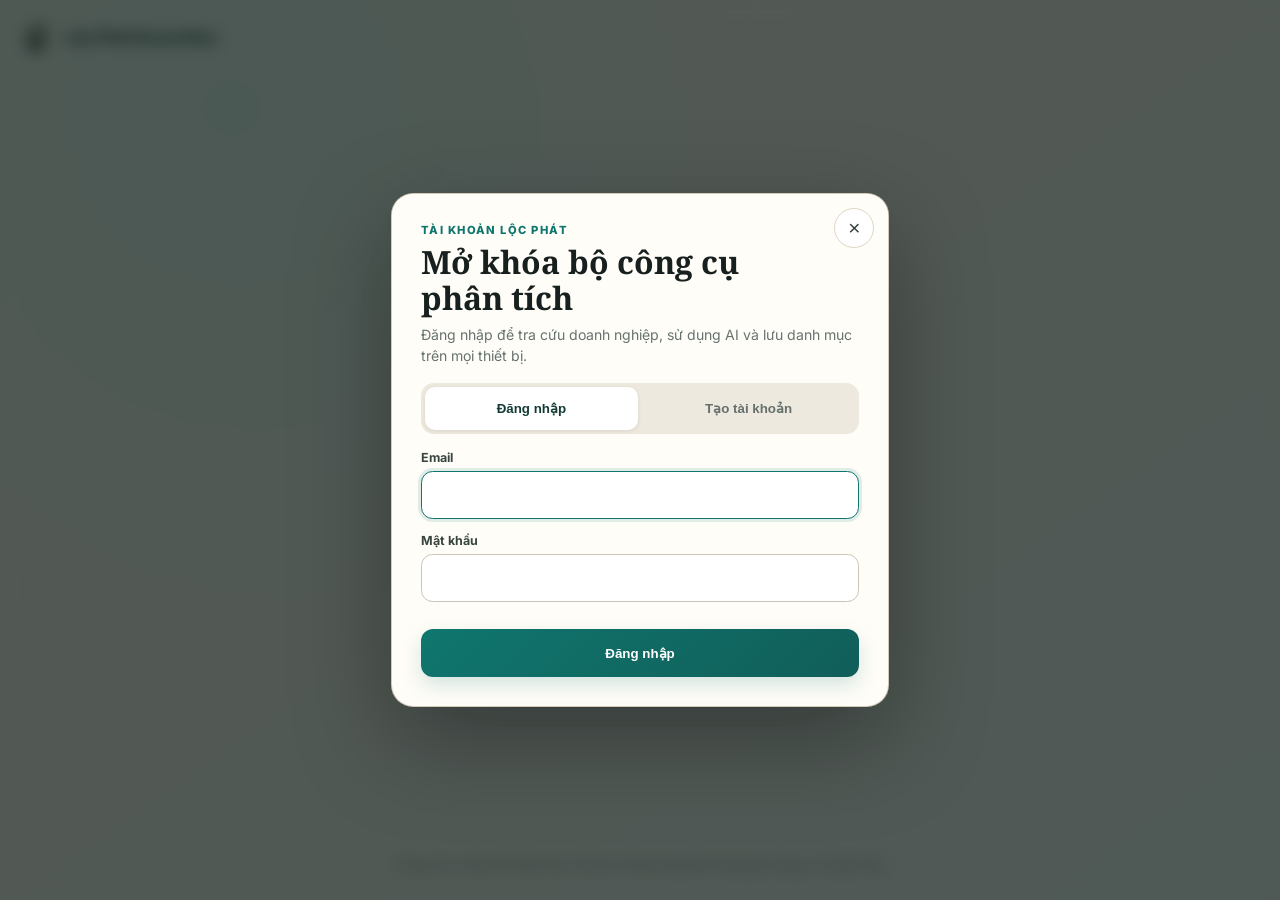
==== static/auth.html @ 3075abbc "feat: triển khai Supabase auth và phân quyền freemium" ====
<!doctype html><html lang="vi"><head><meta charset="utf-8"><meta name="viewport" content="width=device-width,initial-scale=1,viewport-fit=cover"><meta name="theme-color" content="#f4f0e6"><title>Đăng nhập - Lộc Phát Securities</title><link rel="icon" href="/static/favicon.ico"><link rel="preconnect" href="https://fonts.googleapis.com"><link rel="preconnect" href="https://fonts.gstatic.com" crossorigin><link href="https://fonts.googleapis.com/css2?family=Inter:wght@400;500;600;700;800&family=Noto+Serif:wght@600;700;800&display=swap&subset=vietnamese" rel="stylesheet"><link rel="stylesheet" href="/static/auth.css?v=20260813_v1"><style>html,body{min-height:100%;margin:0}body{font-family:Inter,sans-serif;background:radial-gradient(circle at 18% 12%,#d9eee7,transparent 32rem),linear-gradient(145deg,#f5f0e6,#e6eee9);display:grid;place-items:center}.auth-page-brand{position:fixed;inset:1.2rem auto auto 1.2rem;display:flex;align-items:center;gap:.7rem;color:#173a34;text-decoration:none;font-weight:800}.auth-page-brand img{width:2.2rem;height:2.2rem;object-fit:contain}.auth-page-note{position:fixed;inset:auto 1rem max(1rem,env(safe-area-inset-bottom));text-align:center;color:#68736f;font-size:.75rem}</style></head><body data-auth-page="true"><a class="auth-page-brand" href="/"><img src="/static/brand-logo.png" alt=""><span>Lộc Phát Securities</span></a><p class="auth-page-note">Trang chủ và Bản đồ nhiệt luôn miễn phí. Đăng nhập để sử dụng bộ công cụ chuyên sâu.</p><script src="/static/auth.js?v=20260813_v1"></script></body></html>
---- static/auth.css ----
:root{--lp-auth-accent:#0f766e;--lp-auth-ink:#17201e;--lp-auth-muted:#66736f;--lp-auth-paper:#fffdf8}
body.lp-auth-scroll-locked{overflow:hidden!important;touch-action:none}
.lp-auth-overlay{position:fixed;inset:0;z-index:2147483000;display:grid;place-items:center;padding:max(1rem,env(safe-area-inset-top)) max(1rem,env(safe-area-inset-right)) max(1rem,env(safe-area-inset-bottom)) max(1rem,env(safe-area-inset-left));background:rgba(8,18,16,.68);backdrop-filter:blur(8px);opacity:0;visibility:hidden;transition:opacity .2s ease,visibility .2s ease}
.lp-auth-overlay.is-open{opacity:1;visibility:visible}.lp-auth-dialog{position:relative;width:min(100%,clamp(20rem,46vi,31rem));max-height:min(90dvh,48rem);overflow:auto;overscroll-behavior:contain;border:1px solid rgba(196,184,157,.72);border-radius:clamp(1rem,2vw,1.4rem);background:var(--lp-auth-paper);color:var(--lp-auth-ink);box-shadow:0 2rem 6rem rgba(0,0,0,.34);transform:translateY(1rem) scale(.98);transition:transform .2s ease}.lp-auth-overlay.is-open .lp-auth-dialog{transform:none}
.lp-auth-head{position:sticky;top:0;z-index:2;padding:clamp(1.2rem,4vw,1.8rem) clamp(1.2rem,4vw,1.8rem) 1rem;background:linear-gradient(180deg,#fffdf8 88%,rgba(255,253,248,0))}.lp-auth-kicker{margin:0 2.6rem .45rem 0;color:var(--lp-auth-accent);font-size:.7rem;font-weight:800;letter-spacing:.13em;text-transform:uppercase}.lp-auth-title{margin:0 2.6rem .5rem 0;font-family:"Noto Serif",Georgia,serif;font-size:clamp(1.45rem,4.2vw,2rem);line-height:1.12}.lp-auth-copy{margin:0;color:var(--lp-auth-muted);font-size:.88rem;line-height:1.55}.lp-auth-close{position:absolute;inset-block-start:max(.85rem,env(safe-area-inset-top));inset-inline-end:.85rem;display:grid;place-items:center;width:2.5rem;height:2.5rem;border:1px solid #ddd5c5;border-radius:50%;background:#fff;color:#34403d;cursor:pointer;font-size:1.3rem}
.lp-auth-tabs{display:grid;grid-template-columns:1fr 1fr;gap:.25rem;margin:0 clamp(1.2rem,4vw,1.8rem) 1rem;padding:.25rem;border-radius:.8rem;background:#eee9df}.lp-auth-tab{min-height:2.65rem;border:0;border-radius:.62rem;background:transparent;color:#65706d;font-weight:750;cursor:pointer}.lp-auth-tab[aria-selected=true]{background:#fff;color:#153b35;box-shadow:0 1px 4px rgba(0,0,0,.09)}.lp-auth-body{padding:0 clamp(1.2rem,4vw,1.8rem) clamp(1.2rem,4vw,1.8rem)}.lp-auth-form{display:grid;gap:.85rem}.lp-auth-form[hidden]{display:none}.lp-auth-field{display:grid;gap:.4rem;color:#384541;font-size:.78rem;font-weight:700}.lp-auth-field input{width:100%;min-height:3rem;box-sizing:border-box;border:1px solid #cbc5b8;border-radius:.72rem;background:#fff;color:#14201e;padding:.7rem .85rem;font:inherit;font-size:.95rem;outline:none}.lp-auth-field input:focus{border-color:var(--lp-auth-accent);box-shadow:0 0 0 3px rgba(15,118,110,.12)}.lp-auth-help{margin:-.35rem 0 0;color:#77817e;font-size:.72rem;line-height:1.45}.lp-auth-submit{min-height:3rem;border:0;border-radius:.75rem;background:linear-gradient(135deg,#0f766e,#115e59);color:#fff;font-weight:800;cursor:pointer;box-shadow:0 .5rem 1.2rem rgba(15,118,110,.18)}.lp-auth-submit:disabled{opacity:.55;cursor:wait}.lp-auth-error{display:none;padding:.7rem .8rem;border:1px solid #fecaca;border-radius:.65rem;background:#fff1f2;color:#9f1239;font-size:.8rem;line-height:1.4}.lp-auth-error.is-visible{display:block}.lp-auth-captcha{display:flex;min-height:4.1rem;align-items:center;justify-content:center;overflow:hidden}.lp-auth-captcha.is-passive{min-height:0}.lp-auth-user-button,.lp-auth-login-button{min-height:2.5rem;padding:.55rem .85rem;border:1px solid #cfc7b8;border-radius:.7rem;background:#fffdf8;color:#26332f;font-weight:750;cursor:pointer}.lp-auth-lock{margin-inline-start:.35rem;font-size:.68rem;opacity:.72}html[data-lp-authenticated=true] .lp-auth-lock{display:none}.lp-auth-config-note{padding:.75rem;border:1px solid #fde68a;border-radius:.65rem;background:#fffbeb;color:#92400e;font-size:.76rem;line-height:1.45}
@media(max-width:40rem){.lp-auth-overlay{align-items:end;padding:0}.lp-auth-dialog{width:100%;max-height:100dvh;border-radius:1.2rem 1.2rem 0 0;padding-bottom:env(safe-area-inset-bottom)}.lp-auth-head{padding-top:max(1.2rem,env(safe-area-inset-top))}}
@media(prefers-reduced-motion:reduce){.lp-auth-overlay,.lp-auth-dialog{transition:none}}
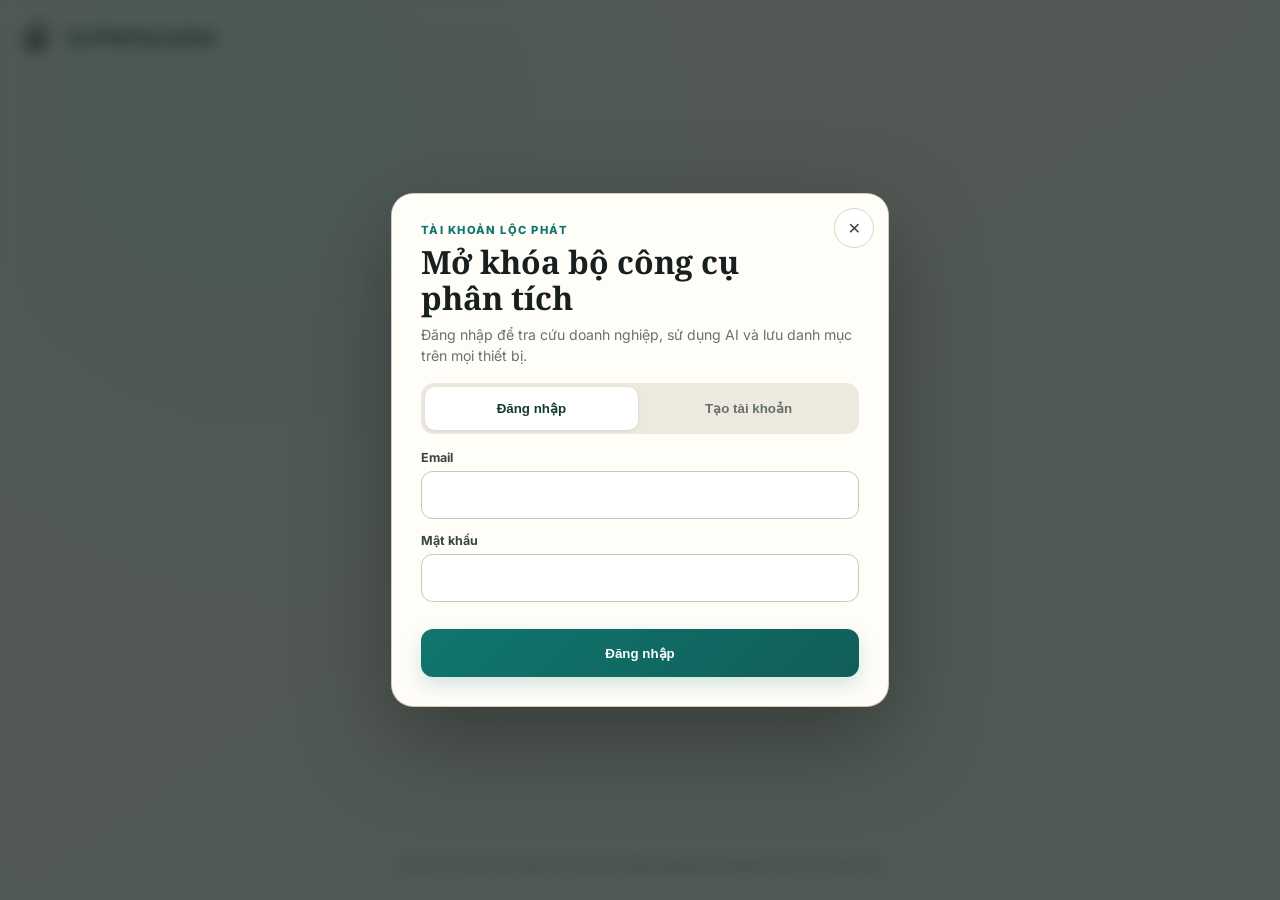
==== commit 071cdb8f: "feat(macro): add macro economic calendar, market ribbon, and auth/ui updates" ====
--- a/static/auth.html
+++ b/static/auth.html
@@ -1 +1 @@
-<!doctype html><html lang="vi"><head><meta charset="utf-8"><meta name="viewport" content="width=device-width,initial-scale=1,viewport-fit=cover"><meta name="theme-color" content="#f4f0e6"><title>Đăng nhập - Lộc Phát Securities</title><link rel="icon" href="/static/favicon.ico"><link rel="preconnect" href="https://fonts.googleapis.com"><link rel="preconnect" href="https://fonts.gstatic.com" crossorigin><link href="https://fonts.googleapis.com/css2?family=Inter:wght@400;500;600;700;800&family=Noto+Serif:wght@600;700;800&display=swap&subset=vietnamese" rel="stylesheet"><link rel="stylesheet" href="/static/auth.css?v=20260813_v1"><style>html,body{min-height:100%;margin:0}body{font-family:Inter,sans-serif;background:radial-gradient(circle at 18% 12%,#d9eee7,transparent 32rem),linear-gradient(145deg,#f5f0e6,#e6eee9);display:grid;place-items:center}.auth-page-brand{position:fixed;inset:1.2rem auto auto 1.2rem;display:flex;align-items:center;gap:.7rem;color:#173a34;text-decoration:none;font-weight:800}.auth-page-brand img{width:2.2rem;height:2.2rem;object-fit:contain}.auth-page-note{position:fixed;inset:auto 1rem max(1rem,env(safe-area-inset-bottom));text-align:center;color:#68736f;font-size:.75rem}</style></head><body data-auth-page="true"><a class="auth-page-brand" href="/"><img src="/static/brand-logo.png" alt=""><span>Lộc Phát Securities</span></a><p class="auth-page-note">Trang chủ và Bản đồ nhiệt luôn miễn phí. Đăng nhập để sử dụng bộ công cụ chuyên sâu.</p><script src="/static/auth.js?v=20260813_v1"></script></body></html>
+<!doctype html><html lang="vi"><head><meta charset="utf-8"><meta name="viewport" content="width=device-width,initial-scale=1,viewport-fit=cover"><meta name="theme-color" content="#f4f0e6"><title>Đăng nhập - Lộc Phát Securities</title><link rel="icon" href="/static/favicon.ico"><link rel="preconnect" href="https://fonts.googleapis.com"><link rel="preconnect" href="https://fonts.gstatic.com" crossorigin><link href="https://fonts.googleapis.com/css2?family=Inter:wght@400;500;600;700;800&family=Noto+Serif:wght@600;700;800&display=swap&subset=vietnamese" rel="stylesheet"><link rel="stylesheet" href="/static/auth.css?v=20260813_v1"><style>html,body{min-height:100%;margin:0}body{font-family:Inter,sans-serif;background:radial-gradient(circle at 18% 12%,#d9eee7,transparent 32rem),linear-gradient(145deg,#f5f0e6,#e6eee9);display:grid;place-items:center}.auth-page-brand{position:fixed;inset:1.2rem auto auto 1.2rem;display:flex;align-items:center;gap:.7rem;color:#173a34;text-decoration:none;font-weight:800}.auth-page-brand img{width:2.2rem;height:2.2rem;object-fit:contain}.auth-page-note{position:fixed;inset:auto 1rem max(1rem,env(safe-area-inset-bottom));text-align:center;color:#68736f;font-size:.75rem}</style></head><body data-auth-page="true"><a class="auth-page-brand" href="/"><img src="/static/brand-logo.png" alt=""><span>Lộc Phát Securities</span></a><p class="auth-page-note">Trang chủ và Bản đồ nhiệt luôn miễn phí. Đăng nhập để sử dụng bộ công cụ chuyên sâu.</p><script src="/static/auth.js?v=20260814_captcha_v2"></script></body></html>
--- a/static/auth.css
+++ b/static/auth.css
@@ -3,6 +3,55 @@
 .lp-auth-overlay{position:fixed;inset:0;z-index:2147483000;display:grid;place-items:center;padding:max(1rem,env(safe-area-inset-top)) max(1rem,env(safe-area-inset-right)) max(1rem,env(safe-area-inset-bottom)) max(1rem,env(safe-area-inset-left));background:rgba(8,18,16,.68);backdrop-filter:blur(8px);opacity:0;visibility:hidden;transition:opacity .2s ease,visibility .2s ease}
 .lp-auth-overlay.is-open{opacity:1;visibility:visible}.lp-auth-dialog{position:relative;width:min(100%,clamp(20rem,46vi,31rem));max-height:min(90dvh,48rem);overflow:auto;overscroll-behavior:contain;border:1px solid rgba(196,184,157,.72);border-radius:clamp(1rem,2vw,1.4rem);background:var(--lp-auth-paper);color:var(--lp-auth-ink);box-shadow:0 2rem 6rem rgba(0,0,0,.34);transform:translateY(1rem) scale(.98);transition:transform .2s ease}.lp-auth-overlay.is-open .lp-auth-dialog{transform:none}
 .lp-auth-head{position:sticky;top:0;z-index:2;padding:clamp(1.2rem,4vw,1.8rem) clamp(1.2rem,4vw,1.8rem) 1rem;background:linear-gradient(180deg,#fffdf8 88%,rgba(255,253,248,0))}.lp-auth-kicker{margin:0 2.6rem .45rem 0;color:var(--lp-auth-accent);font-size:.7rem;font-weight:800;letter-spacing:.13em;text-transform:uppercase}.lp-auth-title{margin:0 2.6rem .5rem 0;font-family:"Noto Serif",Georgia,serif;font-size:clamp(1.45rem,4.2vw,2rem);line-height:1.12}.lp-auth-copy{margin:0;color:var(--lp-auth-muted);font-size:.88rem;line-height:1.55}.lp-auth-close{position:absolute;inset-block-start:max(.85rem,env(safe-area-inset-top));inset-inline-end:.85rem;display:grid;place-items:center;width:2.5rem;height:2.5rem;border:1px solid #ddd5c5;border-radius:50%;background:#fff;color:#34403d;cursor:pointer;font-size:1.3rem}
-.lp-auth-tabs{display:grid;grid-template-columns:1fr 1fr;gap:.25rem;margin:0 clamp(1.2rem,4vw,1.8rem) 1rem;padding:.25rem;border-radius:.8rem;background:#eee9df}.lp-auth-tab{min-height:2.65rem;border:0;border-radius:.62rem;background:transparent;color:#65706d;font-weight:750;cursor:pointer}.lp-auth-tab[aria-selected=true]{background:#fff;color:#153b35;box-shadow:0 1px 4px rgba(0,0,0,.09)}.lp-auth-body{padding:0 clamp(1.2rem,4vw,1.8rem) clamp(1.2rem,4vw,1.8rem)}.lp-auth-form{display:grid;gap:.85rem}.lp-auth-form[hidden]{display:none}.lp-auth-field{display:grid;gap:.4rem;color:#384541;font-size:.78rem;font-weight:700}.lp-auth-field input{width:100%;min-height:3rem;box-sizing:border-box;border:1px solid #cbc5b8;border-radius:.72rem;background:#fff;color:#14201e;padding:.7rem .85rem;font:inherit;font-size:.95rem;outline:none}.lp-auth-field input:focus{border-color:var(--lp-auth-accent);box-shadow:0 0 0 3px rgba(15,118,110,.12)}.lp-auth-help{margin:-.35rem 0 0;color:#77817e;font-size:.72rem;line-height:1.45}.lp-auth-submit{min-height:3rem;border:0;border-radius:.75rem;background:linear-gradient(135deg,#0f766e,#115e59);color:#fff;font-weight:800;cursor:pointer;box-shadow:0 .5rem 1.2rem rgba(15,118,110,.18)}.lp-auth-submit:disabled{opacity:.55;cursor:wait}.lp-auth-error{display:none;padding:.7rem .8rem;border:1px solid #fecaca;border-radius:.65rem;background:#fff1f2;color:#9f1239;font-size:.8rem;line-height:1.4}.lp-auth-error.is-visible{display:block}.lp-auth-captcha{display:flex;min-height:4.1rem;align-items:center;justify-content:center;overflow:hidden}.lp-auth-captcha.is-passive{min-height:0}.lp-auth-user-button,.lp-auth-login-button{min-height:2.5rem;padding:.55rem .85rem;border:1px solid #cfc7b8;border-radius:.7rem;background:#fffdf8;color:#26332f;font-weight:750;cursor:pointer}.lp-auth-lock{margin-inline-start:.35rem;font-size:.68rem;opacity:.72}html[data-lp-authenticated=true] .lp-auth-lock{display:none}.lp-auth-config-note{padding:.75rem;border:1px solid #fde68a;border-radius:.65rem;background:#fffbeb;color:#92400e;font-size:.76rem;line-height:1.45}
+.lp-auth-tabs{display:grid;grid-template-columns:1fr 1fr;gap:.25rem;margin:0 clamp(1.2rem,4vw,1.8rem) 1rem;padding:.25rem;border-radius:.8rem;background:#eee9df}.lp-auth-tab{min-height:2.65rem;border:0;border-radius:.62rem;background:transparent;color:#65706d;font-weight:750;cursor:pointer}.lp-auth-tab[aria-selected=true]{background:#fff;color:#153b35;box-shadow:0 1px 4px rgba(0,0,0,.09)}.lp-auth-body{padding:0 clamp(1.2rem,4vw,1.8rem) clamp(1.2rem,4vw,1.8rem)}.lp-auth-form{display:grid;gap:.85rem}.lp-auth-form[hidden]{display:none}.lp-auth-field{display:grid;gap:.4rem;color:#384541;font-size:.78rem;font-weight:700}.lp-auth-field input{width:100%;min-height:3rem;box-sizing:border-box;border:1px solid #cbc5b8;border-radius:.72rem;background:#fff;color:#14201e;padding:.7rem .85rem;font:inherit;font-size:.95rem;outline:none}.lp-auth-field input:focus{border-color:var(--lp-auth-accent);box-shadow:0 0 0 3px rgba(15,118,110,.12)}.lp-auth-help{margin:-.35rem 0 0;color:#77817e;font-size:.72rem;line-height:1.45}.lp-auth-submit{min-height:3rem;border:0;border-radius:.75rem;background:linear-gradient(135deg,#0f766e,#115e59);color:#fff;font-weight:800;cursor:pointer;box-shadow:0 .5rem 1.2rem rgba(15,118,110,.18)}.lp-auth-submit:disabled{opacity:.55;cursor:wait}.lp-auth-error{display:none;padding:.7rem .8rem;border:1px solid #fecaca;border-radius:.65rem;background:#fff1f2;color:#9f1239;font-size:.8rem;line-height:1.4}.lp-auth-error.is-visible{display:block}.lp-auth-captcha{display:flex;min-height:4.1rem;align-items:center;justify-content:center;overflow:hidden}.lp-auth-captcha.is-passive{min-height:0}
+[data-lp-auth-action]{display:inline-flex;align-items:center;flex-shrink:0}
+.lp-auth-user-button,.lp-auth-login-button{display:inline-flex;align-items:center;justify-content:center;gap:7px;min-height:2.35rem;padding:.45rem 1.05rem;white-space:nowrap;flex-shrink:0;border-radius:9999px;font-family:Inter,-apple-system,BlinkMacSystemFont,sans-serif;font-size:.825rem;font-weight:700;letter-spacing:-.01em;cursor:pointer;box-sizing:border-box;transition:all .22s cubic-bezier(.16,1,.3,1);outline:0}
+.lp-auth-login-button{border:1px solid rgba(16,185,129,.4);background:linear-gradient(135deg,#10b981 0%,#059669 100%);color:#fff;box-shadow:0 3px 12px rgba(16,185,129,.28),inset 0 1px 0 rgba(255,255,255,.2)}
+.lp-auth-login-button:hover{transform:translateY(-1.5px);background:linear-gradient(135deg,#34d399 0%,#10b981 100%);border-color:rgba(52,211,153,.6);box-shadow:0 6px 18px rgba(16,185,129,.4),inset 0 1px 0 rgba(255,255,255,.35);color:#fff}
+.lp-auth-login-button:active{transform:translateY(0) scale(.97);box-shadow:0 2px 8px rgba(16,185,129,.3)}
+.lp-auth-btn-icon{flex-shrink:0;transition:transform .2s ease}
+.lp-auth-login-button:hover .lp-auth-btn-icon{transform:translateX(2px)}
+.lp-auth-user-button{border:1px solid rgba(52,211,153,.3);background:rgba(16,185,129,.12);color:#34d399;backdrop-filter:blur(8px)}
+.lp-auth-user-button:hover{background:rgba(16,185,129,.22);border-color:rgba(52,211,153,.5);color:#fff;transform:translateY(-1px);box-shadow:0 4px 14px rgba(16,185,129,.2)}
+.lp-auth-logout-tag{font-size:.72rem;font-weight:600;opacity:.75;padding-left:5px;border-left:1px solid rgba(255,255,255,.25);margin-left:3px}
+.lp-user-menu-wrap{position:relative;display:inline-flex;align-items:center}
+.lp-auth-user-button{padding:.35rem .85rem .35rem .45rem;border:1px solid rgba(52,211,153,.35);background:rgba(13,27,23,.75);color:#e2e8f0;backdrop-filter:blur(12px);box-shadow:0 2px 10px rgba(0,0,0,.2)}
+.lp-auth-user-button:hover,.lp-auth-user-button[aria-expanded="true"]{background:rgba(16,185,129,.18);border-color:rgba(52,211,153,.6);color:#fff;box-shadow:0 4px 16px rgba(16,185,129,.25)}
+.lp-user-avatar{position:relative;width:26px;height:26px;border-radius:50%;background:linear-gradient(135deg,#10b981 0%,#059669 100%);color:#fff;display:inline-flex;align-items:center;justify-content:center;font-size:.75rem;font-weight:800;flex-shrink:0;box-shadow:0 2px 6px rgba(16,185,129,.4)}
+.lp-user-online-dot{position:absolute;bottom:-1px;right:-1px;width:7px;height:7px;background:#34d399;border:1.5px solid #0d1b17;border-radius:50%}
+.lp-user-name{max-width:130px;overflow:hidden;text-overflow:ellipsis;white-space:nowrap;font-size:.825rem;font-weight:700;color:inherit}
+.lp-user-badge-pro{font-size:.65rem;font-weight:800;padding:1px 5px;border-radius:4px;background:linear-gradient(135deg,#f59e0b 0%,#d97706 100%);color:#fff;letter-spacing:.05em;line-height:1;box-shadow:0 1px 4px rgba(245,158,11,.3)}
+.lp-user-caret{color:#94a3b8;transition:transform .2s ease;flex-shrink:0}
+.lp-auth-user-button:hover .lp-user-caret,.lp-auth-user-button[aria-expanded="true"] .lp-user-caret{color:#34d399}
+.lp-auth-user-button[aria-expanded="true"] .lp-user-caret{transform:rotate(180deg)}
+.lp-user-dropdown{position:absolute;top:calc(100% + 8px);right:0;z-index:100000;width:260px;background:rgba(13,22,31,.96);border:1px solid rgba(45,65,80,.8);border-radius:14px;box-shadow:0 16px 48px rgba(0,0,0,.55),0 0 0 1px rgba(255,255,255,.06);backdrop-filter:blur(20px);-webkit-backdrop-filter:blur(20px);overflow:hidden;animation:lpUserDropdownIn .18s cubic-bezier(.16,1,.3,1)}
+@keyframes lpUserDropdownIn{from{opacity:0;transform:translateY(6px) scale(.97)}to{opacity:1;transform:translateY(0) scale(1)}}
+.lp-user-dd-header{display:flex;align-items:center;gap:10px;padding:14px;background:linear-gradient(180deg,rgba(20,32,44,.9) 0%,rgba(13,22,31,.6) 100%);border-bottom:1px solid rgba(40,58,72,.7)}
+.lp-user-dd-avatar{width:38px;height:38px;border-radius:50%;background:linear-gradient(135deg,#10b981 0%,#059669 100%);color:#fff;display:flex;align-items:center;justify-content:center;font-size:1.1rem;font-weight:800;flex-shrink:0;box-shadow:0 2px 8px rgba(16,185,129,.4)}
+.lp-user-dd-info{display:flex;flex-direction:column;min-width:0}
+.lp-user-dd-name{color:#f1f5f9;font-size:.9rem;font-weight:700;white-space:nowrap;overflow:hidden;text-overflow:ellipsis}
+.lp-user-dd-role{color:#34d399;font-size:.72rem;font-weight:600;margin-top:1px}
+.lp-user-dd-links{padding:6px;display:flex;flex-direction:column;gap:2px}
+.lp-user-dd-item{display:flex;align-items:center;gap:10px;padding:9px 12px;border-radius:8px;color:#cbd5e1;text-decoration:none;font-size:.82rem;font-weight:600;transition:all .15s ease}
+.lp-user-dd-item svg{color:#64748b;transition:color .15s ease;flex-shrink:0}
+.lp-user-dd-item:hover{background:rgba(30,41,59,.8);color:#fff}
+.lp-user-dd-item:hover svg{color:#34d399}
+.lp-user-dd-footer{padding:6px;border-top:1px solid rgba(40,58,72,.7);background:rgba(8,14,20,.5)}
+.lp-user-logout-btn{width:100%;display:flex;align-items:center;justify-content:center;gap:8px;padding:9px 12px;border:0;border-radius:8px;background:transparent;color:#f87171;font-size:.82rem;font-weight:700;cursor:pointer;transition:all .15s ease}
+.lp-user-logout-btn:hover{background:rgba(239,68,68,.14);color:#ef4444}
+.lp-editorial .lp-auth-user-button{border:1px solid rgba(15,118,110,.3);background:rgba(255,253,248,.9);color:#172522;box-shadow:0 2px 8px rgba(0,0,0,.06)}
+.lp-editorial .lp-auth-user-button:hover,.lp-editorial .lp-auth-user-button[aria-expanded="true"]{background:#fff;border-color:rgba(15,118,110,.6);color:#0f766e;box-shadow:0 4px 14px rgba(15,118,110,.18)}
+.lp-editorial .lp-user-dropdown{background:#fffdf8;border:1px solid #e2dad0;box-shadow:0 16px 40px rgba(0,0,0,.15)}
+.lp-editorial .lp-user-dd-header{background:linear-gradient(180deg,#f7f3eb 0%,#fffdf8 100%);border-bottom:1px solid #e8e1d7}
+.lp-editorial .lp-user-dd-name{color:#172522}
+.lp-editorial .lp-user-dd-role{color:#0f766e}
+.lp-editorial .lp-user-dd-item{color:#33413e}
+.lp-editorial .lp-user-dd-item:hover{background:#f3efe6;color:#0f766e}
+.lp-editorial .lp-user-dd-item svg{color:#788581}
+.lp-editorial .lp-user-dd-item:hover svg{color:#0f766e}
+.lp-editorial .lp-user-dd-footer{border-top:1px solid #e8e1d7;background:#f7f3eb}
+.lp-editorial .lp-user-logout-btn{color:#dc2626}
+.lp-editorial .lp-user-logout-btn:hover{background:#fee2e2;color:#b91c1c}
+.lp-auth-lock{margin-inline-start:.35rem;font-size:.68rem;opacity:.72}html[data-lp-authenticated=true] .lp-auth-lock{display:none}.lp-auth-config-note{padding:.75rem;border:1px solid #fde68a;border-radius:.65rem;background:#fffbeb;color:#92400e;font-size:.76rem;line-height:1.45}
 @media(max-width:40rem){.lp-auth-overlay{align-items:end;padding:0}.lp-auth-dialog{width:100%;max-height:100dvh;border-radius:1.2rem 1.2rem 0 0;padding-bottom:env(safe-area-inset-bottom)}.lp-auth-head{padding-top:max(1.2rem,env(safe-area-inset-top))}}
 @media(prefers-reduced-motion:reduce){.lp-auth-overlay,.lp-auth-dialog{transition:none}}
